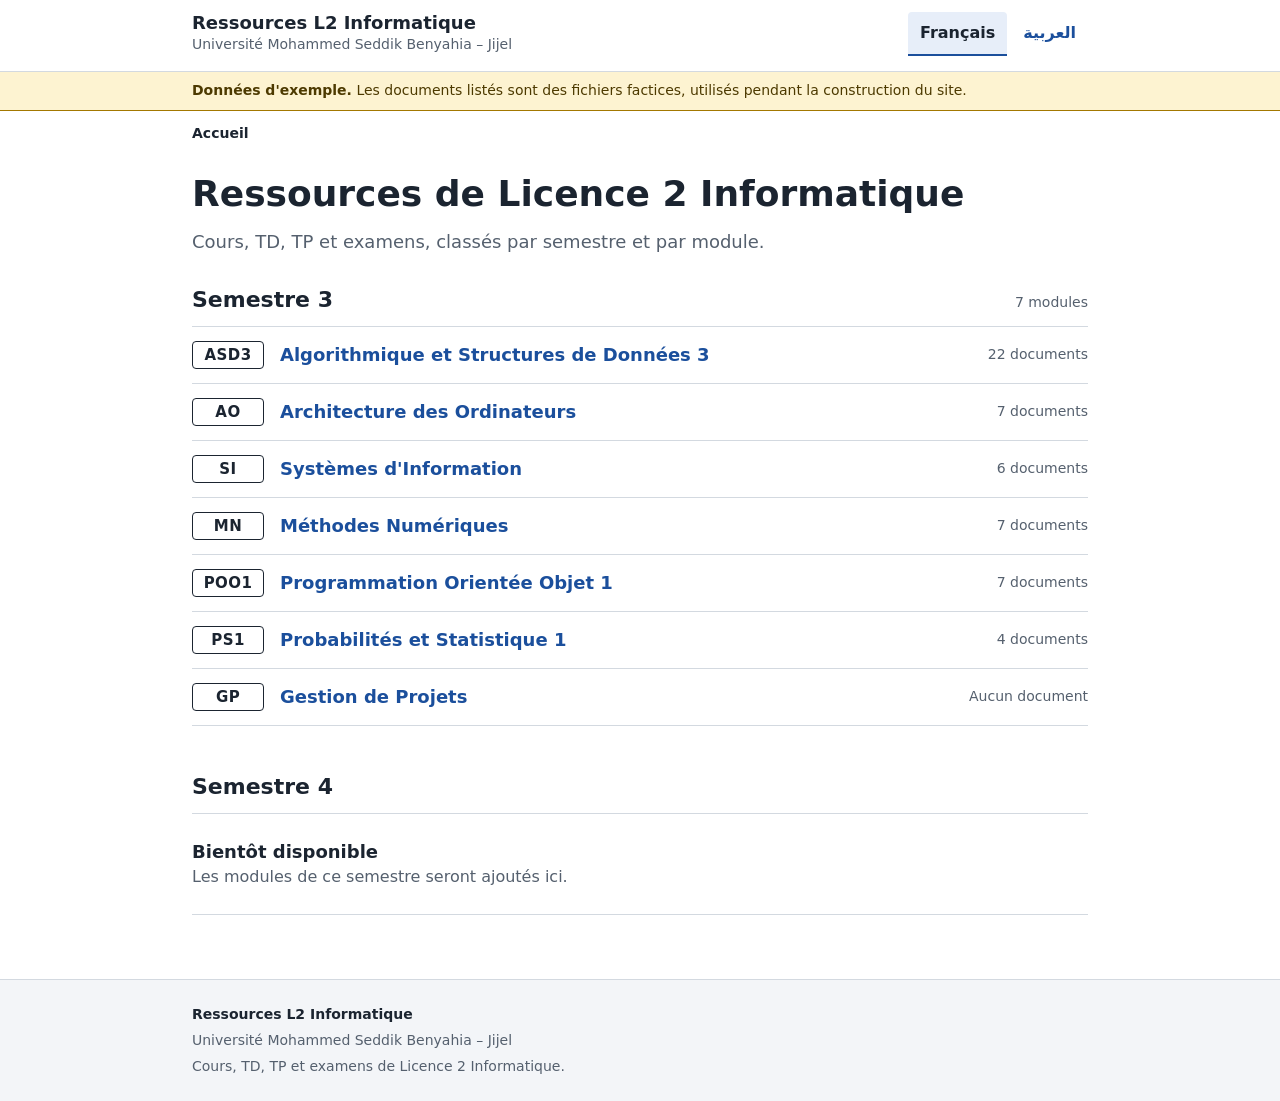
==== index.html @ e402255b "Phase 1: catalogue, sample data, shared layout and base styles - data/resources.json: the seven S3 m" ====
<!doctype html>
<html lang="fr" dir="ltr">
  <head>
    <meta charset="utf-8" />
    <meta name="viewport" content="width=device-width, initial-scale=1" />
    <meta name="color-scheme" content="light dark" />
    <title>Ressources L2 Informatique | Université Mohammed Seddik Benyahia – Jijel</title>
    <meta
      name="description"
      content="Cours, TD, TP et examens de Licence 2 Informatique à l'Université Mohammed Seddik Benyahia – Jijel, classés par semestre et par module."
    />
    <link rel="icon" href="assets/favicon.svg" type="image/svg+xml" />
    <link rel="stylesheet" href="css/styles.css" />
    <script src="js/lang.js"></script>
    <script type="module" src="js/home.js"></script>
  </head>
  <body>
    <!-- js/layout.js fills the header and footer and adds the breadcrumb. -->
    <header class="site-header" data-site-header></header>
    <main id="main" tabindex="-1">
      <noscript>
        <p class="noscript" lang="fr">
          Ce site a besoin de JavaScript pour afficher la liste des modules et des documents.
        </p>
        <p class="noscript" lang="ar" dir="rtl">يحتاج هذا الموقع إلى JavaScript لعرض قائمة المقاييس والوثائق.</p>
      </noscript>
    </main>
    <footer class="site-footer" data-site-footer></footer>
  </body>
</html>
---- css/styles.css ----
/*
  L2 resource library. One stylesheet serves French (LTR) and Arabic (RTL):
  use logical properties (inline/block, start/end), never left/right.
  The token values are explained in docs/design-system.md.
*/

/* ---------- Tokens ---------- */

:root {
  color-scheme: light dark;

  --color-bg: #ffffff;
  --color-surface: #f3f5f8;
  --color-text: #1b2430;
  --color-text-muted: #55606e;
  --color-link: #1b4f9c;
  --color-link-hover: #123a75;
  --color-border: #d3d9e0;
  --color-border-strong: #737d89;
  --color-accent-surface: #e7eef9;
  --color-notice-bg: #fdf3d1;
  --color-notice-text: #4d3a00;
  --color-notice-border: #a37800;
  --color-ok-bg: #e4f3ea;
  --color-ok-text: #17603a;
  --color-error-bg: #fdeaea;
  --color-error-text: #9b1c1c;
  --color-error-border: #c53030;

  --font-sans: system-ui, -apple-system, "Segoe UI", Roboto, "Helvetica Neue", "Noto Sans", Arial, sans-serif;
  --line: 1.55;
  --line-tight: 1.2;

  --text-sm: 0.875rem;
  --text-base: 1rem;
  --text-md: 1.125rem;
  --text-lg: 1.375rem;
  --text-xl: clamp(1.75rem, 1.4rem + 1.6vw, 2.25rem);

  --space-1: 0.25rem;
  --space-2: 0.5rem;
  --space-3: 0.75rem;
  --space-4: 1rem;
  --space-5: 1.5rem;
  --space-6: 2rem;
  --space-7: 3rem;
  --space-8: 4rem;

  --radius-sm: 4px;
  --radius-md: 8px;
  --page-max: 56rem;
  --gutter: clamp(1rem, 4vw, 2rem);
  --measure: 65ch;
  --tap: 2.75rem;
}

@media (prefers-color-scheme: dark) {
  :root {
    --color-bg: #14181e;
    --color-surface: #1c222b;
    --color-text: #e7eaee;
    --color-text-muted: #aab3bf;
    --color-link: #9cc2ff;
    --color-link-hover: #c3daff;
    --color-border: #313a46;
    --color-border-strong: #7d8896;
    --color-accent-surface: #1f2f47;
    --color-notice-bg: #3a2f0b;
    --color-notice-text: #f6e3a1;
    --color-notice-border: #c79a1c;
    --color-ok-bg: #153223;
    --color-ok-text: #86d6a5;
    --color-error-bg: #3d1a1a;
    --color-error-text: #ffb1b1;
    --color-error-border: #e06b6b;
  }
}

/* Arabic needs its own font order and more room between lines. */
:root:lang(ar) {
  --font-sans: system-ui, "Segoe UI", "Noto Sans Arabic", "Geeza Pro", Tahoma, Arial, sans-serif;
  --line: 1.8;
  --line-tight: 1.45;
}

/* ---------- Base ---------- */

*,
*::before,
*::after {
  box-sizing: border-box;
}

html {
  -webkit-text-size-adjust: 100%;
  text-size-adjust: 100%;
}

body {
  display: flex;
  flex-direction: column;
  min-block-size: 100vh;
  min-block-size: 100dvh;
  margin: 0;
  background: var(--color-bg);
  color: var(--color-text);
  font-family: var(--font-sans);
  font-size: var(--text-base);
  line-height: var(--line);
  overflow-wrap: break-word;
}

h1,
h2,
h3,
p,
ul,
ol {
  margin: 0;
}

h1,
h2,
h3 {
  font-weight: 700;
  line-height: var(--line-tight);
  text-wrap: balance;
}

h1 {
  font-size: var(--text-xl);
}

h2 {
  font-size: var(--text-lg);
}

ul[role="list"],
ol[role="list"] {
  padding: 0;
  list-style: none;
}

a {
  color: var(--color-link);
  text-decoration-thickness: 0.08em;
  text-underline-offset: 0.2em;
}

a:hover {
  color: var(--color-link-hover);
}

:focus-visible {
  outline: 3px solid var(--color-link);
  outline-offset: 2px;
  border-radius: var(--radius-sm);
}

/* The skip link moves focus to <main>; it is not a tab stop, so it needs no ring. */
main:focus {
  outline: none;
}

@media (prefers-reduced-motion: no-preference) {
  a {
    transition: color 120ms, background-color 120ms;
  }
}

.visually-hidden {
  position: absolute;
  inline-size: 1px;
  block-size: 1px;
  overflow: hidden;
  clip-path: inset(50%);
  white-space: nowrap;
}

.page-width {
  inline-size: 100%;
  max-inline-size: calc(var(--page-max) + 2 * var(--gutter));
  margin-inline: auto;
  padding-inline: var(--gutter);
}

/* ---------- Skip link ---------- */

.skip-link {
  position: absolute;
  inset-block-start: var(--space-2);
  inset-inline-start: var(--space-2);
  z-index: 10;
  padding: var(--space-2) var(--space-4);
  border: 2px solid var(--color-link);
  border-radius: var(--radius-sm);
  background: var(--color-bg);
  font-weight: 600;
  transform: translateY(-200%);
}

.skip-link:focus {
  transform: none;
}

/* ---------- Site header ---------- */

.site-header {
  /* Holds the space before js/layout.js fills it, so the page does not jump. */
  min-block-size: 4.5rem;
  border-block-end: 1px solid var(--color-border);
}

.site-header__inner {
  display: flex;
  flex-wrap: wrap;
  align-items: center;
  justify-content: space-between;
  gap: var(--space-1) var(--space-5);
  padding-block: var(--space-3);
}

.site-brand {
  display: grid;
  min-inline-size: 0;
  color: var(--color-text);
  text-decoration: none;
}

.site-brand:hover {
  color: var(--color-text);
}

.site-brand__name {
  font-size: var(--text-md);
  font-weight: 700;
  line-height: var(--line-tight);
}

.site-brand:hover .site-brand__name {
  text-decoration: underline;
  text-decoration-thickness: 0.08em;
  text-underline-offset: 0.2em;
}

.site-brand__org {
  color: var(--color-text-muted);
  font-size: var(--text-sm);
}

.lang-switch ul {
  display: flex;
  gap: var(--space-1);
}

.lang-switch a {
  display: inline-flex;
  align-items: center;
  min-block-size: var(--tap);
  padding-inline: var(--space-3);
  border-block-end: 2px solid transparent;
  border-radius: var(--radius-sm);
  font-weight: 600;
  text-decoration: none;
}

.lang-switch a:hover {
  background: var(--color-surface);
}

/* The current language is marked by weight, fill and an underline, not by colour alone. */
.lang-switch a[aria-current="true"] {
  border-block-end-color: var(--color-link);
  border-end-start-radius: 0;
  border-end-end-radius: 0;
  background: var(--color-accent-surface);
  color: var(--color-text);
}

/* ---------- Notice ---------- */

.notice {
  border-block-end: 1px solid var(--color-notice-border);
  background: var(--color-notice-bg);
  color: var(--color-notice-text);
  font-size: var(--text-sm);
}

.notice p {
  padding-block: var(--space-2);
}

/* ---------- Breadcrumb ---------- */

.breadcrumb {
  font-size: var(--text-sm);
}

.breadcrumb ol {
  display: flex;
  flex-wrap: wrap;
  align-items: center;
  column-gap: var(--space-2);
}

.breadcrumb li {
  display: flex;
  align-items: center;
  column-gap: var(--space-2);
  min-inline-size: 0;
}

.breadcrumb li + li::before {
  content: "/";
  color: var(--color-text-muted);
}

.breadcrumb a,
.breadcrumb [aria-current="page"] {
  display: inline-block;
  padding-block: var(--space-3);
}

.breadcrumb [aria-current="page"] {
  color: var(--color-text);
  font-weight: 600;
}

/* ---------- Page ---------- */

main {
  flex: 1;
  padding-block: var(--space-4) var(--space-8);
}

.page-header {
  margin-block-end: var(--space-6);
}

.page-header h1 {
  display: flex;
  flex-wrap: wrap;
  align-items: center;
  gap: var(--space-2) var(--space-4);
}

.page-header .lede {
  max-inline-size: var(--measure);
  margin-block-start: var(--space-3);
  color: var(--color-text-muted);
  font-size: var(--text-md);
}

.page-header__meta {
  display: flex;
  flex-wrap: wrap;
  gap: var(--space-1) var(--space-3);
  margin-block-start: var(--space-3);
  color: var(--color-text-muted);
}

.page-header__meta > * + * {
  padding-inline-start: var(--space-3);
  border-inline-start: 1px solid var(--color-border-strong);
}

.section + .section {
  margin-block-start: var(--space-7);
}

.section__head {
  display: flex;
  flex-wrap: wrap;
  align-items: baseline;
  justify-content: space-between;
  gap: var(--space-1) var(--space-4);
  margin-block-end: var(--space-3);
}

.section__count {
  color: var(--color-text-muted);
  font-size: var(--text-sm);
}

/* ---------- Module code ---------- */

/* The abbreviation students use (ASD3, AO, POO1), set like a shelf mark.
   It stays in Latin letters, left to right, in the Arabic view. */
.module-code {
  display: inline-block;
  min-inline-size: 4.5rem;
  padding: 0.15em 0.5em;
  border: 0.09375rem solid var(--color-text);
  border-radius: var(--radius-sm);
  color: var(--color-text);
  font-size: 0.9375rem;
  font-variant-numeric: lining-nums tabular-nums;
  font-weight: 700;
  letter-spacing: 0.03em;
  line-height: 1.4;
  text-align: center;
  white-space: nowrap;
}

.module-code--lg {
  min-inline-size: 0;
  border-width: 0.125rem;
  font-size: 0.62em;
}

/* ---------- Row lists ---------- */

.row-list {
  border-block-start: 1px solid var(--color-border);
}

.row-list > li {
  border-block-end: 1px solid var(--color-border);
}

.row {
  display: grid;
  grid-template-columns: auto minmax(0, 1fr);
  align-items: center;
  gap: 0 var(--space-4);
  min-block-size: 3.5rem;
  padding-block: var(--space-3);
}

.row__title {
  font-size: var(--text-md);
  font-weight: 600;
  line-height: 1.35;
}

.row__meta {
  grid-column: 2;
  color: var(--color-text-muted);
  font-size: var(--text-sm);
}

.row--plain {
  grid-template-columns: minmax(0, 1fr);
}

.row--plain .row__meta {
  grid-column: 1;
}

a.row {
  /* Lets the hover fill reach a little past the text without moving it. */
  margin-inline: calc(var(--space-2) * -1);
  padding-inline: var(--space-2);
  color: var(--color-text);
  text-decoration: none;
}

a.row .row__title {
  color: var(--color-link);
}

a.row:hover {
  background: var(--color-surface);
}

a.row:hover .row__title {
  color: var(--color-link-hover);
  text-decoration: underline;
  text-decoration-thickness: 0.08em;
  text-underline-offset: 0.2em;
}

@media (min-width: 40rem) {
  .row {
    grid-template-columns: auto minmax(0, 1fr) auto;
  }

  .row__meta {
    grid-column: 3;
    text-align: end;
  }

  .row--plain {
    grid-template-columns: minmax(0, 1fr) auto;
  }

  .row--plain .row__meta {
    grid-column: 2;
  }
}

/* ---------- States ---------- */

.empty {
  padding-block: var(--space-5);
  border-block: 1px solid var(--color-border);
  color: var(--color-text-muted);
}

.empty__title {
  color: var(--color-text);
  font-size: var(--text-md);
  font-weight: 600;
}

.status {
  max-inline-size: var(--measure);
}

.status--loading {
  color: var(--color-text-muted);
  /* A fast connection never shows this; it appears only if loading takes a moment. */
  animation: status-reveal 0s linear 0.4s both;
}

@keyframes status-reveal {
  from {
    visibility: hidden;
  }

  to {
    visibility: visible;
  }
}

.status--error {
  padding: var(--space-4);
  border: 1px solid var(--color-error-border);
  border-radius: var(--radius-md);
  background: var(--color-error-bg);
  color: var(--color-error-text);
}

.status__title {
  font-weight: 700;
}

.status--error a {
  color: inherit;
}

/* A link on its own line. The padding makes it tall enough to tap. */
.action-link {
  display: inline-block;
  padding-block: var(--space-3);
  font-weight: 600;
}

.status--error {
  padding-block-end: var(--space-1);
}

.noscript {
  padding: var(--space-4) var(--gutter);
}

/* ---------- Site footer ---------- */

.site-footer {
  border-block-start: 1px solid var(--color-border);
  background: var(--color-surface);
  color: var(--color-text-muted);
  font-size: var(--text-sm);
}

.site-footer__inner {
  display: grid;
  gap: var(--space-1);
  padding-block: var(--space-5);
}

.site-footer__name {
  color: var(--color-text);
  font-weight: 600;
}
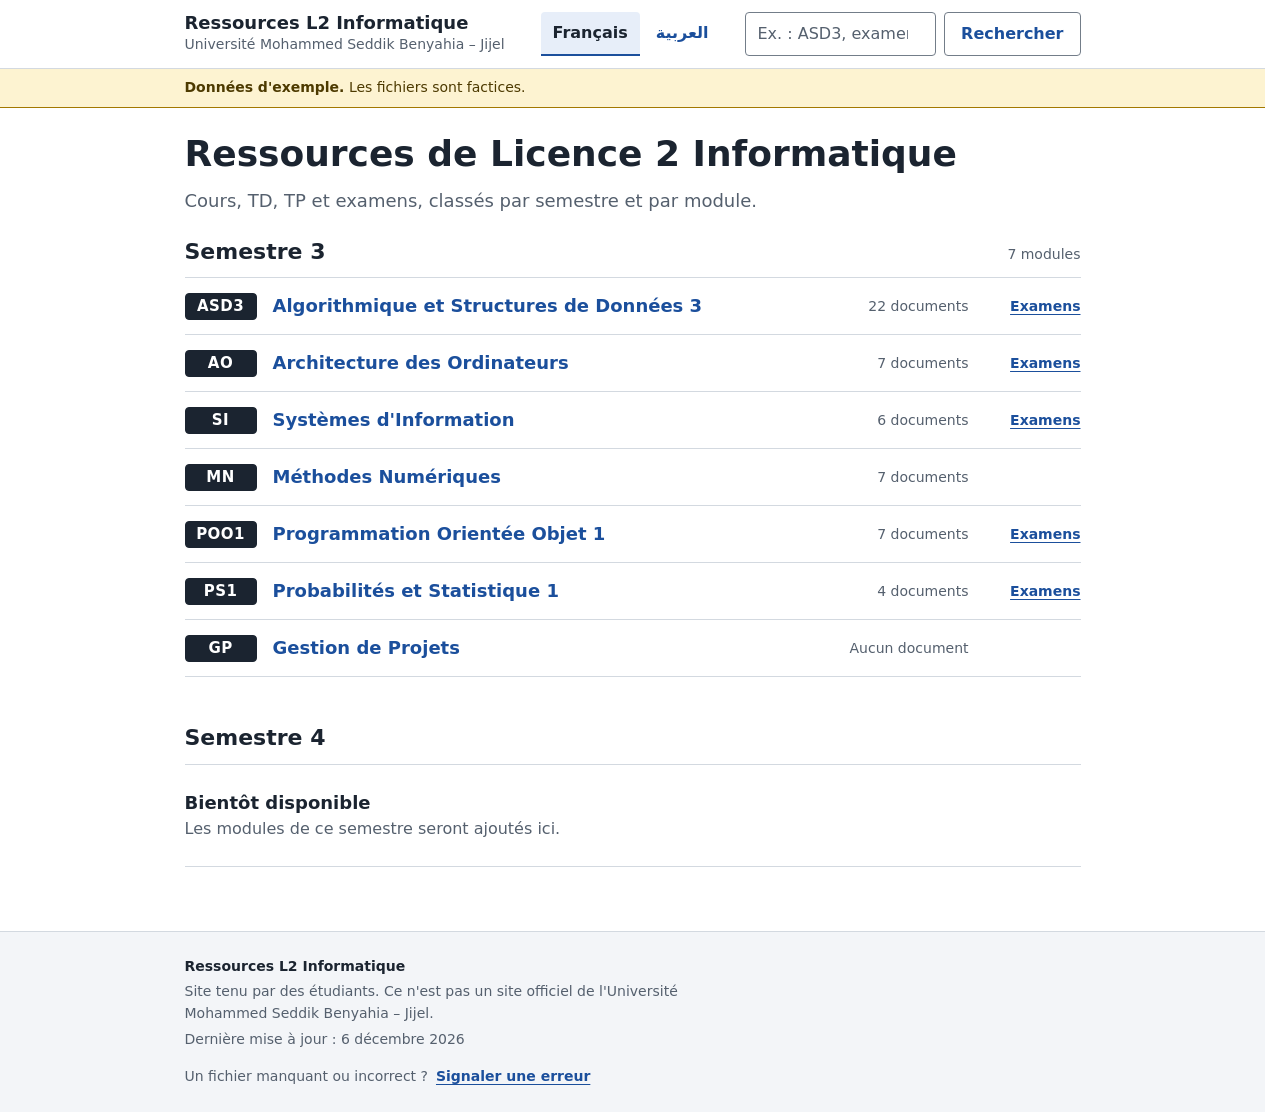
==== commit 7155ac66: "Phase 4: quality pass, 23 fixes, and the QA report Reviews by the design-reviewer and quality-review" ====
--- a/index.html
+++ b/index.html
@@ -24,6 +24,14 @@
         </p>
         <p class="noscript" lang="ar" dir="rtl">يحتاج هذا الموقع إلى JavaScript لعرض قائمة المقاييس والوثائق.</p>
       </noscript>
+      <!-- Shown only in a browser too old to run the page scripts: js/lang.js marks it, css/styles.css reveals this. -->
+      <p class="noscript old-browser-note" lang="fr">
+        Votre navigateur est trop ancien pour afficher ce site. Mettez-le à jour, ou ouvrez le site avec un navigateur
+        récent.
+      </p>
+      <p class="noscript old-browser-note" lang="ar" dir="rtl">
+        متصفحك قديم ولا يستطيع عرض هذا الموقع. حدّثه، أو افتح الموقع بمتصفح حديث.
+      </p>
     </main>
     <footer class="site-footer" data-site-footer></footer>
   </body>
--- a/css/styles.css
+++ b/css/styles.css
@@ -15,6 +15,7 @@
   --color-text-muted: #55606e;
   --color-link: #1b4f9c;
   --color-link-hover: #123a75;
+  --color-link-visited: #70359c;
   --color-border: #d3d9e0;
   --color-border-strong: #737d89;
   --color-accent-surface: #e7eef9;
@@ -25,7 +26,6 @@
   --color-ok-text: #17603a;
   --color-error-bg: #fdeaea;
   --color-error-text: #9b1c1c;
-  --color-error-border: #c53030;
 
   --font-sans: system-ui, -apple-system, "Segoe UI", Roboto, "Helvetica Neue", "Noto Sans", Arial, sans-serif;
   --line: 1.55;
@@ -35,7 +35,7 @@
   --text-base: 1rem;
   --text-md: 1.125rem;
   --text-lg: 1.375rem;
-  --text-xl: clamp(1.75rem, 1.4rem + 1.6vw, 2.25rem);
+  --text-xl: clamp(1.5rem, 1.2rem + 1.6vw, 2.25rem);
 
   --space-1: 0.25rem;
   --space-2: 0.5rem;
@@ -48,6 +48,10 @@
 
   --radius-sm: 4px;
   --radius-md: 8px;
+  /* The width every module code takes, so codes and the names after them line up down a list. */
+  --code-column: 4.5rem;
+  /* The column of "Chapitre 10" or "TD 3" before a document title, from a tablet up. */
+  --marker-column: 6.5rem;
   --page-max: 56rem;
   --gutter: clamp(1rem, 4vw, 2rem);
   --measure: 65ch;
@@ -62,6 +66,7 @@
     --color-text-muted: #aab3bf;
     --color-link: #9cc2ff;
     --color-link-hover: #c3daff;
+    --color-link-visited: #cdb0ff;
     --color-border: #313a46;
     --color-border-strong: #7d8896;
     --color-accent-surface: #1f2f47;
@@ -72,7 +77,6 @@
     --color-ok-text: #86d6a5;
     --color-error-bg: #3d1a1a;
     --color-error-text: #ffb1b1;
-    --color-error-border: #e06b6b;
   }
 }
 
@@ -94,6 +98,9 @@
 html {
   -webkit-text-size-adjust: 100%;
   text-size-adjust: 100%;
+  /* On a computer, keeps the scrollbar's place from the start, so the page does not move
+     sideways when the list arrives and the page becomes long enough to scroll. */
+  scrollbar-gutter: stable;
 }
 
 body {
@@ -157,6 +164,16 @@
   border-radius: var(--radius-sm);
 }
 
+/* Selected text and the typing cursor take the site's blue, in light and in dark. */
+::selection {
+  background: var(--color-link);
+  color: var(--color-bg);
+}
+
+input {
+  caret-color: var(--color-link);
+}
+
 /* The skip link moves focus to <main>; it is not a tab stop, so it needs no ring. */
 main:focus {
   outline: none;
@@ -166,6 +183,11 @@
   a {
     transition: color 120ms, background-color 120ms;
   }
+}
+
+/* Keeps the hidden attribute working on elements that set their own display. */
+[hidden] {
+  display: none !important;
 }
 
 .visually-hidden {
@@ -205,24 +227,35 @@
 
 /* ---------- Site header ---------- */
 
+/* Two rows on a phone: the site name with the language switch, then the search field.
+   One row on a wide screen. */
 .site-header {
-  /* Holds the space before js/layout.js fills it, so the page does not jump. */
-  min-block-size: 4.5rem;
+  /* Holds the space before js/layout.js fills it, so the page does not jump.
+     Arabic lines are taller, so the Arabic header reserves a little more at each width. */
+  min-block-size: 6.8125rem;
   border-block-end: 1px solid var(--color-border);
+}
+
+:root:lang(ar) .site-header {
+  min-block-size: 6.9625rem;
 }
 
 .site-header__inner {
   display: flex;
   flex-wrap: wrap;
   align-items: center;
-  justify-content: space-between;
-  gap: var(--space-1) var(--space-5);
-  padding-block: var(--space-3);
+  gap: var(--space-1) var(--space-3);
+  padding-block: var(--space-2);
 }
 
 .site-brand {
   display: grid;
+  /* Takes the room the language switch leaves, so both share the first row. */
+  flex: 1 1 0;
+  align-content: center;
   min-inline-size: 0;
+  /* Tall enough to tap, even when the name fits on one line. */
+  min-block-size: var(--tap);
   color: var(--color-text);
   text-decoration: none;
 }
@@ -232,7 +265,6 @@
 }
 
 .site-brand__name {
-  font-size: var(--text-md);
   font-weight: 700;
   line-height: var(--line-tight);
 }
@@ -243,9 +275,34 @@
   text-underline-offset: 0.2em;
 }
 
+/* On a phone the university name is in the footer only; it joins the header from a tablet up. */
 .site-brand__org {
+  display: none;
   color: var(--color-text-muted);
   font-size: var(--text-sm);
+}
+
+@media (min-width: 40rem) {
+  .site-header {
+    min-block-size: 7.3125rem;
+  }
+
+  :root:lang(ar) .site-header {
+    min-block-size: 7.77rem;
+  }
+
+  .site-header__inner {
+    column-gap: var(--space-5);
+    padding-block: var(--space-3);
+  }
+
+  .site-brand__name {
+    font-size: var(--text-md);
+  }
+
+  .site-brand__org {
+    display: block;
+  }
 }
 
 .lang-switch ul {
@@ -268,7 +325,7 @@
   background: var(--color-surface);
 }
 
-/* The current language is marked by weight, fill and an underline, not by colour alone. */
+/* The current language is marked by a fill and an underline, not by colour alone. */
 .lang-switch a[aria-current="true"] {
   border-block-end-color: var(--color-link);
   border-end-start-radius: 0;
@@ -277,6 +334,47 @@
   color: var(--color-text);
 }
 
+/* The search field has its own row on a phone and joins the first row on a wide screen. */
+.site-search {
+  display: flex;
+  flex: 1 1 100%;
+  gap: var(--space-2);
+  /* Lets the form, and the field inside it, shrink to fit a narrow phone. */
+  min-inline-size: 0;
+}
+
+.site-search input {
+  flex: 1 1 auto;
+  inline-size: 100%;
+  min-inline-size: 0;
+  min-block-size: var(--tap);
+  padding-inline: var(--space-3);
+  border: 1px solid var(--color-border-strong);
+  border-radius: var(--radius-sm);
+  background: var(--color-bg);
+  color: var(--color-text);
+  font: inherit;
+}
+
+.site-search input::placeholder {
+  color: var(--color-text-muted);
+  opacity: 1;
+}
+
+@media (min-width: 60rem) {
+  .site-header {
+    min-block-size: 4.3125rem;
+  }
+
+  :root:lang(ar) .site-header {
+    min-block-size: 4.77rem;
+  }
+
+  .site-search {
+    flex: 0 1 21rem;
+  }
+}
+
 /* ---------- Notice ---------- */
 
 .notice {
@@ -315,33 +413,26 @@
   color: var(--color-text-muted);
 }
 
-.breadcrumb a,
-.breadcrumb [aria-current="page"] {
+/* The padding makes each step tall enough to tap. */
+.breadcrumb a {
   display: inline-block;
   padding-block: var(--space-3);
 }
 
-.breadcrumb [aria-current="page"] {
-  color: var(--color-text);
-  font-weight: 600;
-}
-
 /* ---------- Page ---------- */
 
 main {
   flex: 1;
-  padding-block: var(--space-4) var(--space-8);
+  padding-block: var(--space-5) var(--space-8);
+}
+
+/* Under a breadcrumb, the breadcrumb's own padding already makes the gap. */
+.breadcrumb + main {
+  padding-block-start: var(--space-1);
 }
 
 .page-header {
-  margin-block-end: var(--space-6);
-}
-
-.page-header h1 {
-  display: flex;
-  flex-wrap: wrap;
-  align-items: center;
-  gap: var(--space-2) var(--space-4);
+  margin-block-end: var(--space-5);
 }
 
 .page-header .lede {
@@ -349,19 +440,6 @@
   margin-block-start: var(--space-3);
   color: var(--color-text-muted);
   font-size: var(--text-md);
-}
-
-.page-header__meta {
-  display: flex;
-  flex-wrap: wrap;
-  gap: var(--space-1) var(--space-3);
-  margin-block-start: var(--space-3);
-  color: var(--color-text-muted);
-}
-
-.page-header__meta > * + * {
-  padding-inline-start: var(--space-3);
-  border-inline-start: 1px solid var(--color-border-strong);
 }
 
 .section + .section {
@@ -384,15 +462,19 @@
 
 /* ---------- Module code ---------- */
 
-/* The abbreviation students use (ASD3, AO, POO1), set like a shelf mark.
+/* The abbreviation students use (ASD3, AO, POO1), set like a shelf mark: a solid block in the
+   text colour. It is the only solid dark shape on the page, and it has no outline, because
+   outlines are kept for things that can be tapped.
    It stays in Latin letters, left to right, in the Arabic view. */
 .module-code {
   display: inline-block;
-  min-inline-size: 4.5rem;
+  min-inline-size: var(--code-column);
   padding: 0.15em 0.5em;
+  /* Same colour as the fill. It keeps the shape visible where a system setting removes backgrounds. */
   border: 0.09375rem solid var(--color-text);
   border-radius: var(--radius-sm);
-  color: var(--color-text);
+  background: var(--color-text);
+  color: var(--color-bg);
   font-size: 0.9375rem;
   font-variant-numeric: lining-nums tabular-nums;
   font-weight: 700;
@@ -402,13 +484,18 @@
   white-space: nowrap;
 }
 
+/* In a page title the code stays on the first line, and the module name runs on after it. */
 .module-code--lg {
   min-inline-size: 0;
+  margin-inline-end: 0.3em;
   border-width: 0.125rem;
   font-size: 0.62em;
-}
-
-/* ---------- Row lists ---------- */
+  line-height: 1.2;
+  /* Lifts the smaller letters to the middle of the capitals beside them. */
+  vertical-align: 0.22em;
+}
+
+/* ---------- Module rows ---------- */
 
 .row-list {
   border-block-start: 1px solid var(--color-border);
@@ -418,74 +505,503 @@
   border-block-end: 1px solid var(--color-border);
 }
 
-.row {
+/* One module. On a phone: the code and the name, then under the name the number of documents
+   with the Examens shortcut at the end of the line. From a tablet up: one line. */
+.module {
   display: grid;
-  grid-template-columns: auto minmax(0, 1fr);
+  grid-template-columns: minmax(0, 1fr);
+}
+
+/* The code and the name: one link to the module page. Search results use it too, above a
+   module's documents. */
+.module__link {
+  display: grid;
+  grid-template-columns: minmax(var(--code-column), auto) minmax(0, 1fr);
   align-items: center;
-  gap: 0 var(--space-4);
-  min-block-size: 3.5rem;
-  padding-block: var(--space-3);
-}
-
-.row__title {
-  font-size: var(--text-md);
-  font-weight: 600;
-  line-height: 1.35;
-}
-
-.row__meta {
-  grid-column: 2;
-  color: var(--color-text-muted);
-  font-size: var(--text-sm);
-}
-
-.row--plain {
-  grid-template-columns: minmax(0, 1fr);
-}
-
-.row--plain .row__meta {
-  grid-column: 1;
-}
-
-a.row {
+  column-gap: var(--space-4);
   /* Lets the hover fill reach a little past the text without moving it. */
   margin-inline: calc(var(--space-2) * -1);
-  padding-inline: var(--space-2);
+  padding: var(--space-3) var(--space-2) var(--space-2);
   color: var(--color-text);
   text-decoration: none;
 }
 
-a.row .row__title {
+.module__title {
   color: var(--color-link);
-}
-
-a.row:hover {
+  font-size: var(--text-md);
+  font-weight: 600;
+  line-height: 1.35;
+  text-wrap: pretty;
+}
+
+.module__link:hover {
   background: var(--color-surface);
 }
 
-a.row:hover .row__title {
+/* Drawn inside the link, so the ring does not run over the document count beside or below it. */
+.module__link:focus-visible {
+  outline-offset: -3px;
+}
+
+.module__link:hover .module__title {
   color: var(--color-link-hover);
   text-decoration: underline;
   text-decoration-thickness: 0.08em;
   text-underline-offset: 0.2em;
 }
 
+.module__meta {
+  display: flex;
+  align-items: start;
+  justify-content: space-between;
+  column-gap: var(--space-4);
+  /* Starts under the name, and sits close to it. */
+  margin-block-start: calc(var(--space-1) * -1);
+  margin-inline-start: calc(var(--code-column) + var(--space-4));
+  color: var(--color-text-muted);
+  font-size: var(--text-sm);
+}
+
+.module__count {
+  padding-block-end: var(--space-3);
+}
+
+/* "Examens": opens the module page on its exams. Tall enough to tap. */
+.module__shortcut {
+  min-block-size: var(--tap);
+  font-weight: 600;
+}
+
 @media (min-width: 40rem) {
-  .row {
-    grid-template-columns: auto minmax(0, 1fr) auto;
-  }
-
-  .row__meta {
-    grid-column: 3;
+  /* The gap keeps a long name, and the link's hover fill, clear of the count. */
+  .module {
+    grid-template-columns: minmax(0, 1fr) auto;
+    align-items: center;
+    column-gap: var(--space-4);
+  }
+
+  .module__link {
+    min-block-size: 3.5rem;
+    padding-block-end: var(--space-3);
+  }
+
+  /* The shortcut column has one width in every row, so the counts line up even where a module has no exams. */
+  .module__meta {
+    display: grid;
+    grid-template-columns: auto 6rem;
+    align-items: center;
+    margin: 0;
     text-align: end;
   }
 
-  .row--plain {
-    grid-template-columns: minmax(0, 1fr) auto;
-  }
-
-  .row--plain .row__meta {
+  .module__count {
+    padding: 0;
+  }
+
+  .module__shortcut {
+    display: flex;
     grid-column: 2;
+    align-items: center;
+    justify-content: end;
+  }
+}
+
+/* ---------- Tabs ---------- */
+
+/* Cours, TD, TP, Examens in one row. On a phone each tab is as wide as its label needs,
+   so the four fit; from a tablet up they are four equal columns. */
+.tabs {
+  display: flex;
+  flex-wrap: wrap;
+  gap: var(--space-1);
+}
+
+.tab {
+  display: flex;
+  flex: 1 1 auto;
+  align-items: center;
+  justify-content: center;
+  gap: var(--space-1);
+  min-block-size: var(--tap);
+  padding: var(--space-1) var(--space-2);
+  border: 1px solid var(--color-border-strong);
+  border-radius: var(--radius-sm);
+  background: var(--color-bg);
+  color: var(--color-text);
+  font: inherit;
+  font-weight: 600;
+  line-height: 1.3;
+  white-space: nowrap;
+  cursor: pointer;
+}
+
+.tab:hover {
+  background: var(--color-surface);
+}
+
+/* The open tab is marked by a fill, a heavier edge and a bar, not by colour alone. */
+.tab[aria-selected="true"] {
+  border-color: var(--color-link);
+  background: var(--color-accent-surface);
+  box-shadow: inset 0 -3px 0 var(--color-link);
+}
+
+.tab__count {
+  color: var(--color-text-muted);
+  font-variant-numeric: tabular-nums;
+  font-weight: 400;
+}
+
+/* A type with no document yet: the tab still opens, but it steps back until it is chosen. */
+.tab--empty:not([aria-selected="true"]) {
+  border-color: var(--color-border);
+  color: var(--color-text-muted);
+  font-weight: 400;
+}
+
+.tab-panel {
+  margin-block-start: var(--space-4);
+}
+
+/* On the narrowest screens the tabs give up side padding, so the four still share one row,
+   and the search field gains room for its example text. */
+@media (max-width: 21.25rem) {
+  .tab {
+    padding-inline: var(--space-1);
+  }
+
+  .site-search input {
+    padding-inline: var(--space-2);
+  }
+
+  .site-search .button {
+    padding-inline: var(--space-3);
+  }
+}
+
+@media (min-width: 40rem) {
+  .tabs {
+    gap: var(--space-2);
+  }
+
+  .tab {
+    flex-basis: 0;
+    justify-content: space-between;
+    gap: var(--space-2);
+    min-block-size: 3rem;
+    padding: var(--space-2) var(--space-3);
+  }
+}
+
+@media (prefers-reduced-motion: no-preference) {
+  .tab,
+  .button {
+    transition: background-color 120ms, border-color 120ms;
+  }
+}
+
+/* ---------- Filters ---------- */
+
+.filters {
+  min-inline-size: 0;
+  margin: 0;
+  margin-block-end: var(--space-4);
+  padding: 0;
+  border: 0;
+}
+
+.filters__row {
+  display: flex;
+  flex-wrap: wrap;
+  align-items: end;
+  gap: var(--space-3);
+}
+
+/* Narrow enough for the two filters to sit side by side on a phone. */
+.field {
+  display: grid;
+  gap: var(--space-1);
+  flex: 1 1 8rem;
+  min-inline-size: 0;
+  max-inline-size: 16rem;
+}
+
+.field label {
+  font-size: var(--text-sm);
+  font-weight: 600;
+  line-height: var(--line-tight);
+}
+
+.field select {
+  inline-size: 100%;
+  min-block-size: var(--tap);
+  padding-inline: var(--space-3);
+  border: 1px solid var(--color-border-strong);
+  border-radius: var(--radius-sm);
+  background: var(--color-bg);
+  color: var(--color-text);
+  font: inherit;
+}
+
+/* Used by real buttons and by the Télécharger link of a document. */
+.button {
+  display: inline-flex;
+  align-items: center;
+  justify-content: center;
+  min-block-size: var(--tap);
+  padding-inline: var(--space-4);
+  text-decoration: none;
+  border: 1px solid var(--color-border-strong);
+  border-radius: var(--radius-sm);
+  background: var(--color-bg);
+  color: var(--color-link);
+  font: inherit;
+  font-weight: 600;
+  cursor: pointer;
+}
+
+.button:hover {
+  background: var(--color-surface);
+  color: var(--color-link-hover);
+}
+
+/* A press answers at once, which matters most on a phone, where nothing hovers. */
+.button:active,
+.tab:active,
+.module__link:active,
+.module__shortcut:active,
+a.resource__link:active,
+.lang-switch a:active {
+  background: var(--color-accent-surface);
+}
+
+/* Under the filters: the number of exams shown, and the reset button at the end of the same line. */
+.filters__summary {
+  display: flex;
+  flex-wrap: wrap;
+  align-items: center;
+  column-gap: var(--space-3);
+}
+
+/* The space above belongs to the two parts, so the line takes no room while both are hidden. */
+.filters__summary > * {
+  margin-block-start: var(--space-3);
+}
+
+.filters__summary .button {
+  margin-inline-start: auto;
+}
+
+.filters__status {
+  color: var(--color-text-muted);
+  font-size: var(--text-sm);
+}
+
+/* ---------- Resource list ---------- */
+
+.year-group + .year-group {
+  margin-block-start: var(--space-6);
+}
+
+.year-group__title {
+  margin-block-end: var(--space-2);
+  font-size: var(--text-md);
+}
+
+.resource-list {
+  border-block-start: 1px solid var(--color-border);
+}
+
+/* One document. On a phone the title takes the first line, and the facts share the second with
+   Télécharger. From a tablet up, Télécharger sits at the end of the row. */
+.resource {
+  display: grid;
+  grid-template-columns: minmax(0, 1fr) auto;
+  align-items: center;
+  column-gap: var(--space-3);
+  padding-block: var(--space-1) var(--space-3);
+  border-block-end: 1px solid var(--color-border);
+}
+
+/* The number and the title: one link that opens the PDF. */
+.resource__link {
+  display: block;
+  grid-column: 1 / -1;
+  grid-row: 1;
+  /* Room at the sides for the focus ring, without moving the text. */
+  margin-inline: calc(var(--space-2) * -1);
+  /* The block padding makes a one-line title as tall as a tap target. */
+  padding: calc((var(--tap) - 1.35em) / 2) var(--space-2);
+  border-radius: var(--radius-sm);
+  color: var(--color-text);
+  font-size: var(--text-md);
+  line-height: 1.35;
+  text-decoration: none;
+  /* Avoids a last line with a single word, where the browser supports it. */
+  text-wrap: pretty;
+}
+
+/* Drawn inside the link, so the ring does not run over Télécharger just below. */
+.resource__link:focus-visible {
+  outline-offset: -3px;
+}
+
+/* "Chapitre 10" stays in one piece. */
+.resource__marker {
+  font-variant-numeric: lining-nums tabular-nums;
+  font-weight: 700;
+  white-space: nowrap;
+}
+
+.resource__title {
+  font-weight: 600;
+}
+
+a.resource__link .resource__title {
+  color: var(--color-link);
+}
+
+a.resource__link:hover .resource__title {
+  color: var(--color-link-hover);
+  text-decoration: underline;
+  text-decoration-thickness: 0.08em;
+  text-underline-offset: 0.2em;
+}
+
+/* A document the reader has already opened in this browser. Comes after the hover rule, so the
+   title keeps this colour under the pointer. */
+a.resource__link:visited .resource__title {
+  color: var(--color-link-visited);
+}
+
+.resource__download {
+  grid-column: 2;
+  grid-row: 2;
+}
+
+/* Facts about the document, as one quiet line of text with a dot between two facts. */
+.facts {
+  --fact-gap: 1.25em;
+
+  display: flex;
+  flex-wrap: wrap;
+  grid-column: 1;
+  grid-row: 2;
+  align-items: baseline;
+  column-gap: var(--fact-gap);
+  /* Hides the dot of the first fact on each line; see .fact. */
+  overflow: hidden;
+  color: var(--color-text-muted);
+  font-size: var(--text-sm);
+}
+
+/* Every fact carries a dot in a margin before it. For the first fact of a line that margin
+   hangs outside the list, where it is cut off, so no line starts or ends with a dot. */
+.fact {
+  position: relative;
+  margin-inline-start: calc(var(--fact-gap) * -1);
+  padding-inline-start: var(--fact-gap);
+}
+
+.fact::before {
+  position: absolute;
+  inset-inline-start: 0;
+  inline-size: var(--fact-gap);
+  text-align: center;
+  content: "·";
+  /* Where supported, the dot is not read aloud. */
+  content: "·" / "";
+}
+
+/* "Avec corrigé" is the only fact drawn as a badge, so it is the one a student spots first. */
+.fact__badge {
+  /* Stays one tidy block when a long label has to wrap on a narrow phone. */
+  display: inline-block;
+  padding-inline: var(--space-2);
+  border-radius: var(--radius-sm);
+  background: var(--color-ok-bg);
+  color: var(--color-ok-text);
+  font-weight: 600;
+}
+
+/* The file size is filled in after the page is drawn. Its place is wide enough from the start
+   for "PDF, 99,9 Mo" (in Arabic, "PDF، 999 كيلوبايت"), so filling it in never moves the row. */
+.fact--size {
+  min-inline-size: calc(var(--fact-gap) + 5.75em);
+}
+
+:lang(ar) .fact--size {
+  min-inline-size: calc(var(--fact-gap) + 7.75em);
+}
+
+/* A document whose PDF is not on the server: the title is not a link, and this message
+   takes the place of the facts and of Télécharger. */
+.resource--missing .resource__title {
+  color: var(--color-text-muted);
+}
+
+/* "Fichier indisponible", then the link to report it. */
+.resource__missing {
+  display: flex;
+  flex-wrap: wrap;
+  grid-column: 1 / -1;
+  grid-row: 2;
+  align-items: baseline;
+  column-gap: var(--space-4);
+  font-size: var(--text-sm);
+}
+
+.resource__missing-label {
+  color: var(--color-error-text);
+  font-weight: 600;
+}
+
+/* ---------- Search results ---------- */
+
+.search__note {
+  margin-block-end: var(--space-4);
+  color: var(--color-text-muted);
+}
+
+.result-group + .result-group {
+  margin-block-start: var(--space-6);
+}
+
+
+@media (min-width: 36rem) {
+  .resource {
+    column-gap: var(--space-4);
+  }
+
+  .resource__link,
+  .resource__missing {
+    grid-column: 1;
+  }
+
+  .resource__download {
+    grid-row: 1 / span 2;
+  }
+
+  /* The number gets its own column, and the title and the facts line up after it. */
+  .resource--marked .resource__link {
+    display: grid;
+    grid-template-columns: var(--marker-column) minmax(0, 1fr);
+    align-items: baseline;
+    column-gap: var(--space-4);
+  }
+
+  .resource--marked .facts,
+  .resource--marked .resource__missing {
+    margin-inline-start: calc(var(--marker-column) + var(--space-4));
+  }
+
+  /* In search results a module's name starts on the same line as the titles listed under it. */
+  .result-group .module__link {
+    grid-template-columns: var(--marker-column) minmax(0, 1fr);
+  }
+
+  .result-group .module-code {
+    justify-self: start;
   }
 }
 
@@ -525,7 +1041,9 @@
 
 .status--error {
   padding: var(--space-4);
-  border: 1px solid var(--color-error-border);
+  /* No visible outline: the fill marks the message. The transparent edge shows only where a
+     system setting removes backgrounds. */
+  border: 1px solid transparent;
   border-radius: var(--radius-md);
   background: var(--color-error-bg);
   color: var(--color-error-text);
@@ -554,6 +1072,29 @@
   padding: var(--space-4) var(--gutter);
 }
 
+/* For a browser too old to run the page scripts. js/lang.js marks it; every page carries the message. */
+.old-browser-note {
+  display: none;
+}
+
+[data-old-browser] .old-browser-note {
+  display: block;
+}
+
+/* ---------- High-contrast mode ---------- */
+
+/* Windows high contrast removes fills and shadows and draws every border, so the open tab and
+   the current language need a mark of their own there. */
+@media (forced-colors: active) {
+  .tab[aria-selected="true"] {
+    border-block-end: 4px solid Highlight;
+  }
+
+  .lang-switch a:not([aria-current]) {
+    border-block-end-color: Canvas;
+  }
+}
+
 /* ---------- Site footer ---------- */
 
 .site-footer {
@@ -563,13 +1104,31 @@
   font-size: var(--text-sm);
 }
 
+/* js/layout.js fills the footer when the page content is drawn. Until then it is not drawn at
+   all: an empty footer in view would jump down the page as the list arrives. */
+.site-footer:empty {
+  display: none;
+}
+
+/* The report link ends the footer; its own padding makes the space under it. */
 .site-footer__inner {
   display: grid;
   gap: var(--space-1);
-  padding-block: var(--space-5);
+  padding-block: var(--space-5) var(--space-3);
+}
+
+.site-footer p {
+  max-inline-size: var(--measure);
 }
 
 .site-footer__name {
   color: var(--color-text);
   font-weight: 600;
 }
+
+.site-footer__report {
+  display: flex;
+  flex-wrap: wrap;
+  align-items: baseline;
+  column-gap: var(--space-2);
+}
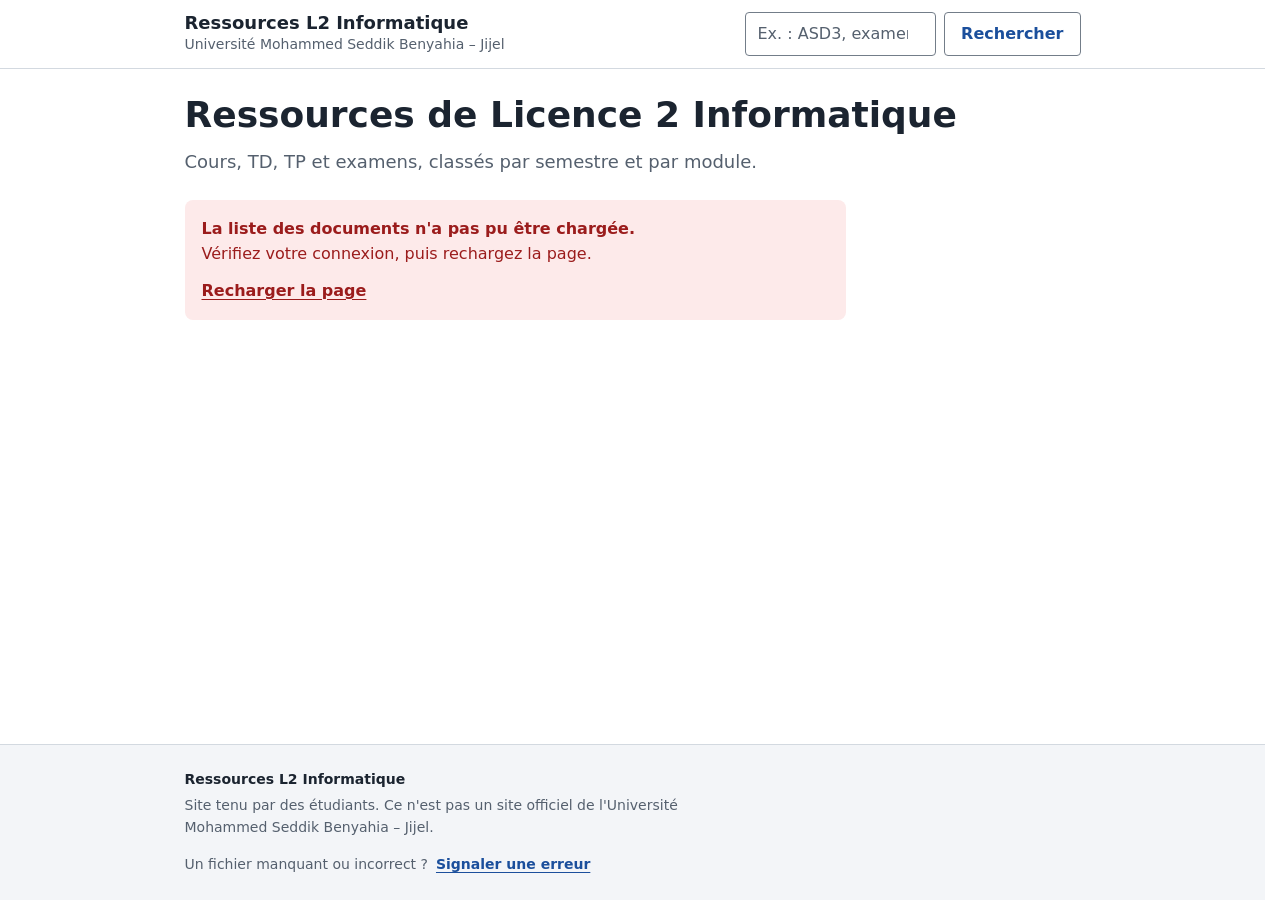
==== commit d7dd6a97: "French only (1/4): student pages without the Arabic version The maintainer decided on 2026-10-10 tha" ====
--- a/index.html
+++ b/index.html
@@ -1,5 +1,5 @@
 <!doctype html>
-<html lang="fr" dir="ltr">
+<html lang="fr">
   <head>
     <meta charset="utf-8" />
     <meta name="viewport" content="width=device-width, initial-scale=1" />
@@ -9,9 +9,18 @@
       name="description"
       content="Cours, TD, TP et examens de Licence 2 Informatique à l'Université Mohammed Seddik Benyahia – Jijel, classés par semestre et par module."
     />
+    <meta property="og:type" content="website" />
+    <meta property="og:locale" content="fr_FR" />
+    <meta property="og:title" content="Ressources L2 Informatique | Université Mohammed Seddik Benyahia – Jijel" />
+    <meta property="og:description" content="Cours, TD, TP et examens de Licence 2 Informatique, classés par semestre et par module." />
+    <meta property="og:image" content="/assets/social-preview.png" />
+    <meta name="twitter:card" content="summary_large_image" />
+    <meta name="twitter:title" content="Ressources L2 Informatique | Université Mohammed Seddik Benyahia – Jijel" />
+    <meta name="twitter:description" content="Cours, TD, TP et examens de Licence 2 Informatique, classés par semestre et par module." />
+    <meta name="twitter:image" content="/assets/social-preview.png" />
     <link rel="icon" href="assets/favicon.svg" type="image/svg+xml" />
     <link rel="stylesheet" href="css/styles.css" />
-    <script src="js/lang.js"></script>
+    <script src="js/old-browser.js"></script>
     <script type="module" src="js/home.js"></script>
   </head>
   <body>
@@ -19,18 +28,12 @@
     <header class="site-header" data-site-header></header>
     <main id="main" tabindex="-1">
       <noscript>
-        <p class="noscript" lang="fr">
-          Ce site a besoin de JavaScript pour afficher la liste des modules et des documents.
-        </p>
-        <p class="noscript" lang="ar" dir="rtl">يحتاج هذا الموقع إلى JavaScript لعرض قائمة المقاييس والوثائق.</p>
+        <p class="noscript">Ce site a besoin de JavaScript pour afficher la liste des modules et des documents.</p>
       </noscript>
-      <!-- Shown only in a browser too old to run the page scripts: js/lang.js marks it, css/styles.css reveals this. -->
-      <p class="noscript old-browser-note" lang="fr">
+      <!-- Shown only in a browser too old to run the page scripts: js/old-browser.js marks it, css/styles.css reveals this. -->
+      <p class="noscript old-browser-note">
         Votre navigateur est trop ancien pour afficher ce site. Mettez-le à jour, ou ouvrez le site avec un navigateur
         récent.
-      </p>
-      <p class="noscript old-browser-note" lang="ar" dir="rtl">
-        متصفحك قديم ولا يستطيع عرض هذا الموقع. حدّثه، أو افتح الموقع بمتصفح حديث.
       </p>
     </main>
     <footer class="site-footer" data-site-footer></footer>
--- a/css/styles.css
+++ b/css/styles.css
@@ -1,7 +1,6 @@
 /*
-  L2 resource library. One stylesheet serves French (LTR) and Arabic (RTL):
-  use logical properties (inline/block, start/end), never left/right.
-  The token values are explained in docs/design-system.md.
+  L2 resource library. The token values are explained in docs/design-system.md.
+  The rules are written with logical properties (inline/block, start/end); keep to them.
 */
 
 /* ---------- Tokens ---------- */
@@ -80,13 +79,6 @@
   }
 }
 
-/* Arabic needs its own font order and more room between lines. */
-:root:lang(ar) {
-  --font-sans: system-ui, "Segoe UI", "Noto Sans Arabic", "Geeza Pro", Tahoma, Arial, sans-serif;
-  --line: 1.8;
-  --line-tight: 1.45;
-}
-
 /* ---------- Base ---------- */
 
 *,
@@ -170,7 +162,8 @@
   color: var(--color-bg);
 }
 
-input {
+input,
+textarea {
   caret-color: var(--color-link);
 }
 
@@ -227,17 +220,11 @@
 
 /* ---------- Site header ---------- */
 
-/* Two rows on a phone: the site name with the language switch, then the search field.
-   One row on a wide screen. */
+/* Two rows on a phone: the site name, then the search field. One row on a wide screen. */
 .site-header {
-  /* Holds the space before js/layout.js fills it, so the page does not jump.
-     Arabic lines are taller, so the Arabic header reserves a little more at each width. */
+  /* Holds the space before js/layout.js fills it, so the page does not jump. */
   min-block-size: 6.8125rem;
   border-block-end: 1px solid var(--color-border);
-}
-
-:root:lang(ar) .site-header {
-  min-block-size: 6.9625rem;
 }
 
 .site-header__inner {
@@ -250,7 +237,7 @@
 
 .site-brand {
   display: grid;
-  /* Takes the room the language switch leaves, so both share the first row. */
+  /* Takes the first row on a phone, and the room the search field leaves on a wide screen. */
   flex: 1 1 0;
   align-content: center;
   min-inline-size: 0;
@@ -287,10 +274,6 @@
     min-block-size: 7.3125rem;
   }
 
-  :root:lang(ar) .site-header {
-    min-block-size: 7.77rem;
-  }
-
   .site-header__inner {
     column-gap: var(--space-5);
     padding-block: var(--space-3);
@@ -303,35 +286,6 @@
   .site-brand__org {
     display: block;
   }
-}
-
-.lang-switch ul {
-  display: flex;
-  gap: var(--space-1);
-}
-
-.lang-switch a {
-  display: inline-flex;
-  align-items: center;
-  min-block-size: var(--tap);
-  padding-inline: var(--space-3);
-  border-block-end: 2px solid transparent;
-  border-radius: var(--radius-sm);
-  font-weight: 600;
-  text-decoration: none;
-}
-
-.lang-switch a:hover {
-  background: var(--color-surface);
-}
-
-/* The current language is marked by a fill and an underline, not by colour alone. */
-.lang-switch a[aria-current="true"] {
-  border-block-end-color: var(--color-link);
-  border-end-start-radius: 0;
-  border-end-end-radius: 0;
-  background: var(--color-accent-surface);
-  color: var(--color-text);
 }
 
 /* The search field has its own row on a phone and joins the first row on a wide screen. */
@@ -366,10 +320,6 @@
     min-block-size: 4.3125rem;
   }
 
-  :root:lang(ar) .site-header {
-    min-block-size: 4.77rem;
-  }
-
   .site-search {
     flex: 0 1 21rem;
   }
@@ -464,8 +414,7 @@
 
 /* The abbreviation students use (ASD3, AO, POO1), set like a shelf mark: a solid block in the
    text colour. It is the only solid dark shape on the page, and it has no outline, because
-   outlines are kept for things that can be tapped.
-   It stays in Latin letters, left to right, in the Arabic view. */
+   outlines are kept for things that can be tapped. */
 .module-code {
   display: inline-block;
   min-inline-size: var(--code-column);
@@ -654,7 +603,6 @@
 
 /* A type with no document yet: the tab still opens, but it steps back until it is chosen. */
 .tab--empty:not([aria-selected="true"]) {
-  border-color: var(--color-border);
   color: var(--color-text-muted);
   font-weight: 400;
 }
@@ -770,8 +718,7 @@
 .tab:active,
 .module__link:active,
 .module__shortcut:active,
-a.resource__link:active,
-.lang-switch a:active {
+a.resource__link:active {
   background: var(--color-accent-surface);
 }
 
@@ -925,13 +872,9 @@
 }
 
 /* The file size is filled in after the page is drawn. Its place is wide enough from the start
-   for "PDF, 99,9 Mo" (in Arabic, "PDF، 999 كيلوبايت"), so filling it in never moves the row. */
+   for "PDF, 99,9 Mo", so filling it in never moves the row. */
 .fact--size {
   min-inline-size: calc(var(--fact-gap) + 5.75em);
-}
-
-:lang(ar) .fact--size {
-  min-inline-size: calc(var(--fact-gap) + 7.75em);
 }
 
 /* A document whose PDF is not on the server: the title is not a link, and this message
@@ -1064,6 +1007,62 @@
   font-weight: 600;
 }
 
+/* The report is a short task page, using the same controls and spacing as the search and filters. */
+.report-page {
+  padding-block: var(--space-6) var(--space-8);
+}
+
+.report-form {
+  display: grid;
+  gap: var(--space-4);
+  max-inline-size: var(--measure);
+  margin-block-start: var(--space-6);
+}
+
+.report-field {
+  display: grid;
+  gap: var(--space-1);
+}
+
+.report-field label {
+  font-weight: 600;
+}
+
+.report-field input,
+.report-field textarea {
+  inline-size: 100%;
+  min-block-size: var(--tap);
+  padding: var(--space-2) var(--space-3);
+  border: 1px solid var(--color-border-strong);
+  border-radius: var(--radius-sm);
+  background: var(--color-bg);
+  color: var(--color-text);
+  font: inherit;
+}
+
+.report-field textarea {
+  resize: vertical;
+}
+
+.report-form .button {
+  justify-self: start;
+}
+
+.report-result {
+  max-inline-size: var(--measure);
+  margin-block-start: var(--space-5);
+  font-weight: 600;
+}
+
+.report-honeypot {
+  position: absolute;
+  inline-size: 1px;
+  block-size: 1px;
+  overflow: hidden;
+  clip-path: inset(50%);
+  white-space: nowrap;
+}
+
 .status--error {
   padding-block-end: var(--space-1);
 }
@@ -1072,7 +1071,7 @@
   padding: var(--space-4) var(--gutter);
 }
 
-/* For a browser too old to run the page scripts. js/lang.js marks it; every page carries the message. */
+/* For a browser too old to run the page scripts. js/old-browser.js marks it; every page carries the message. */
 .old-browser-note {
   display: none;
 }
@@ -1083,15 +1082,11 @@
 
 /* ---------- High-contrast mode ---------- */
 
-/* Windows high contrast removes fills and shadows and draws every border, so the open tab and
-   the current language need a mark of their own there. */
+/* Windows high contrast removes fills and shadows and draws every border, so the open tab
+   needs a mark of its own there. */
 @media (forced-colors: active) {
   .tab[aria-selected="true"] {
     border-block-end: 4px solid Highlight;
-  }
-
-  .lang-switch a:not([aria-current]) {
-    border-block-end-color: Canvas;
   }
 }
 
